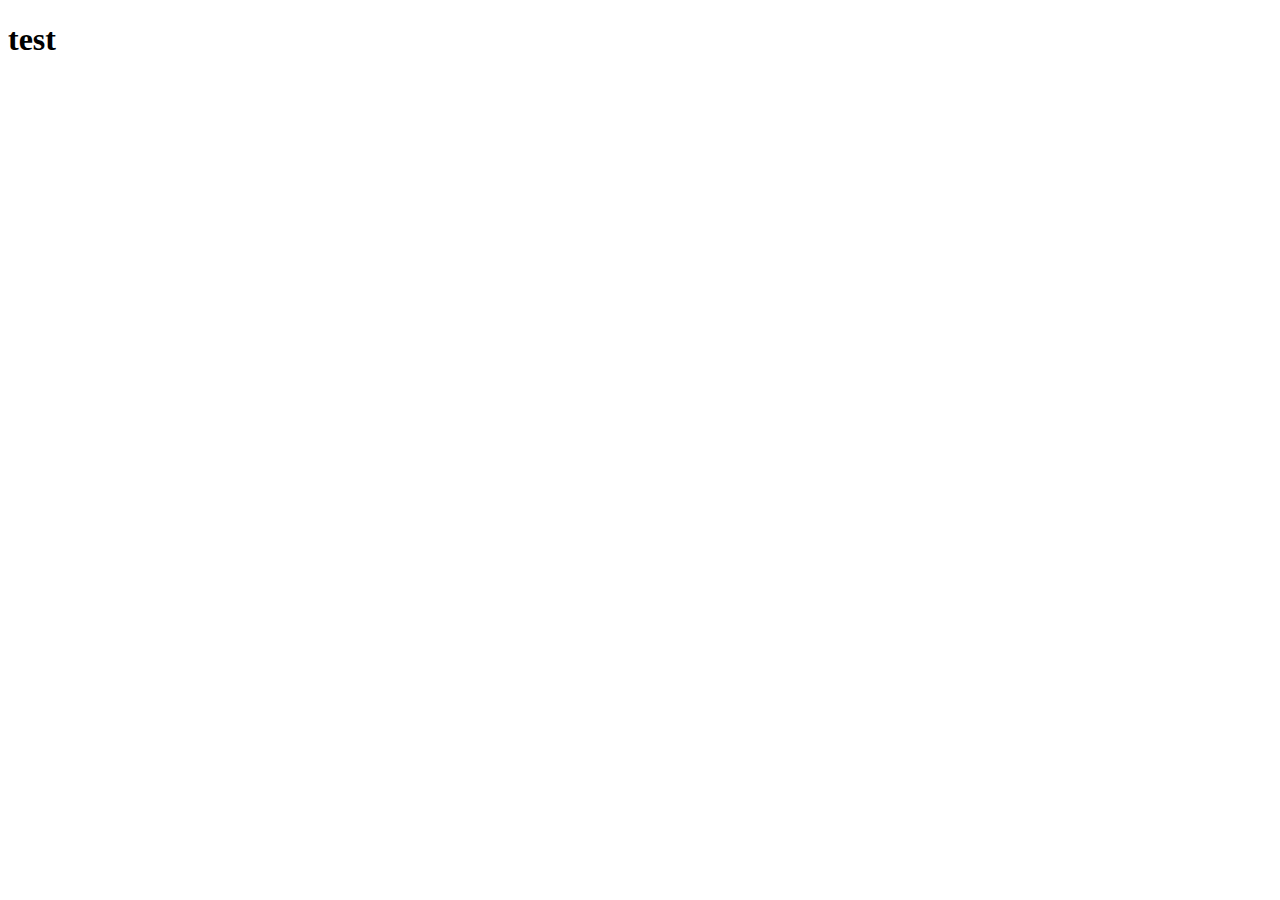
==== index.html @ bad6e139 "s" ====
<!DOCTYPE html>
<html lang="en">
<head>
  <meta charset="UTF-8">
  <meta name="viewport" content="width=device-width, initial-scale=1.0">
  <meta http-equiv="X-UA-Compatible" content="ie=edge">
  <title>Document</title>
</head>
<body>
  <h1>test</h1>
</body>
</html>
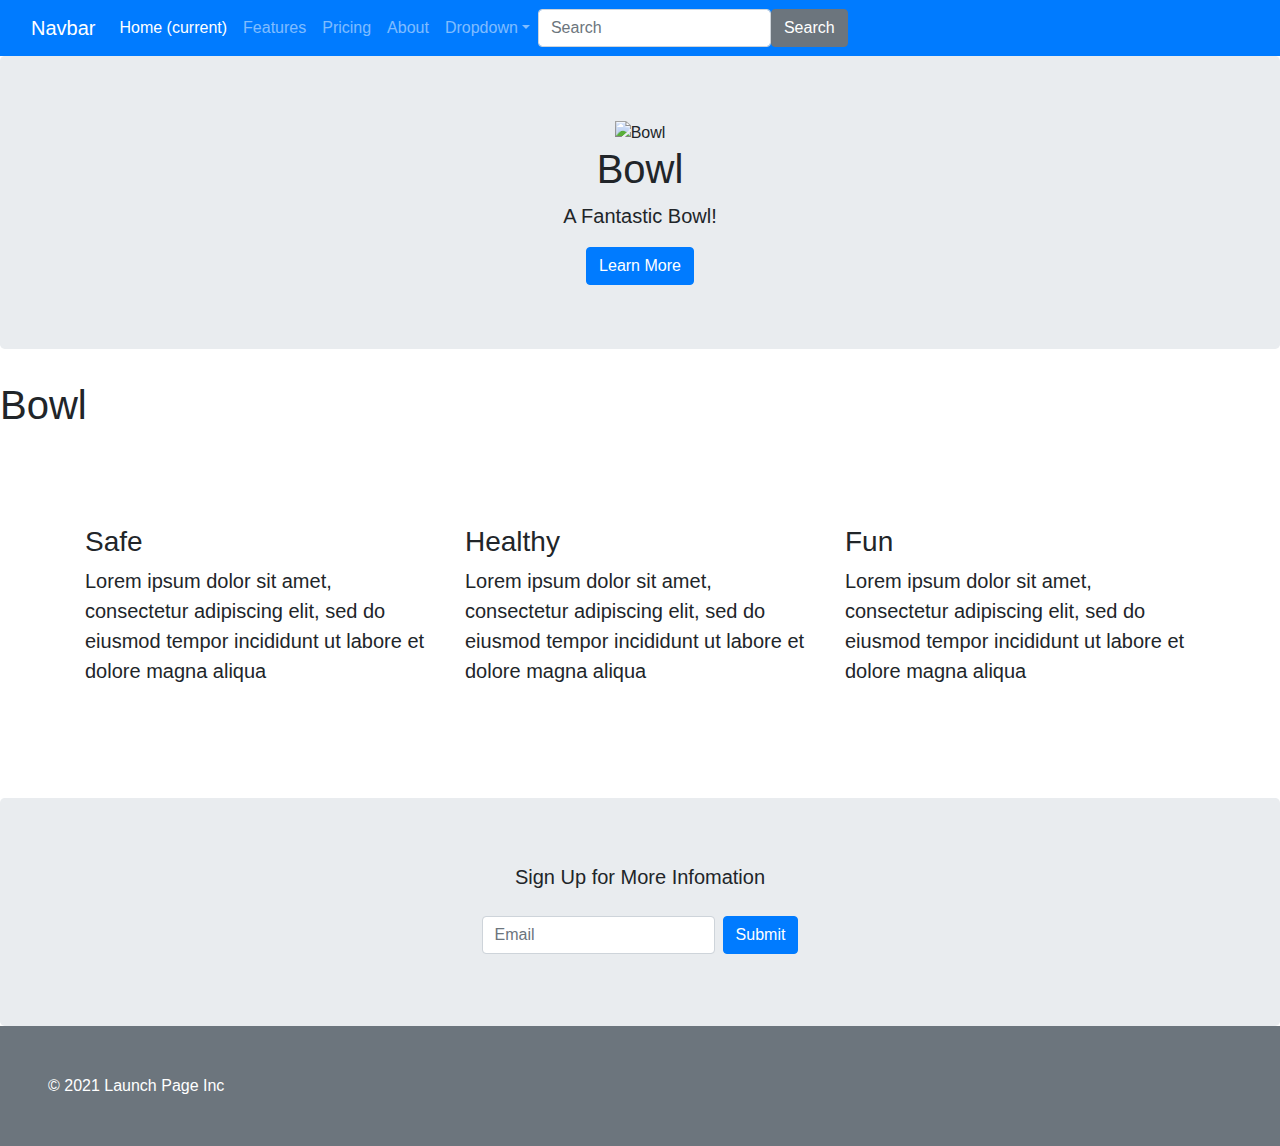
==== commit c01373c1: "Update index.html" ====
--- a/index.html
+++ b/index.html
@@ -4,9 +4,95 @@
   <meta charset="UTF-8">
   <meta name="viewport" content="width=device-width, initial-scale=1.0">
   <meta http-equiv="X-UA-Compatible" content="ie=edge">
-  <title>Document</title>
+  <title>My Bowl Launchpage</title>
+  <link rel="stylesheet" href="https://stackpath.bootstrapcdn.com/bootstrap/4.3.1/css/bootstrap.min.css" integrity="sha384-ggOyR0iXCbMQv3Xipma34MD+dH/1fQ784/j6cY/iJTQUOhcWr7x9JvoRxT2MZw1T" crossorigin="anonymous">
+  <link rel="stylesheet" href="https://bootswatch.com/4/cyborg/bootstrap.min.css">
 </head>
 <body>
-  <h1>test</h1>
+  <!-- NAVBAR -->
+  <nav class="navbar navbar-expand-lg navbar-dark bg-primary">
+    <div class="container-fluid">
+      <a class="navbar-brand" href="#">Navbar</a>
+      <button class="navbar-toggler" type="button" data-bs-toggle="collapse" data-bs-target="#navbarColor01" aria-controls="navbarColor01" aria-expanded="false" aria-label="Toggle navigation">
+        <span class="navbar-toggler-icon"></span>
+      </button>
+
+      <div class="collapse navbar-collapse" id="navbarColor01">
+        <ul class="navbar-nav me-auto">
+          <li class="nav-item">
+            <a class="nav-link active" href="#">Home
+              <span class="visually-hidden">(current)</span>
+            </a>
+          </li>
+          <li class="nav-item">
+            <a class="nav-link" href="#">Features</a>
+          </li>
+          <li class="nav-item">
+            <a class="nav-link" href="#">Pricing</a>
+          </li>
+          <li class="nav-item">
+            <a class="nav-link" href="#">About</a>
+          </li>
+          <li class="nav-item dropdown">
+            <a class="nav-link dropdown-toggle" data-bs-toggle="dropdown" href="#" role="button" aria-haspopup="true" aria-expanded="false">Dropdown</a>
+            <div class="dropdown-menu">
+              <a class="dropdown-item" href="#">Action</a>
+              <a class="dropdown-item" href="#">Another action</a>
+              <a class="dropdown-item" href="#">Something else here</a>
+              <div class="dropdown-divider"></div>
+              <a class="dropdown-item" href="#">Separated link</a>
+            </div>
+          </li>
+        </ul>
+        <form class="d-flex">
+          <input class="form-control me-sm-2" type="text" placeholder="Search">
+          <button class="btn btn-secondary my-2 my-sm-0" type="submit">Search</button>
+        </form>
+      </div>
+    </div>
+  </nav>
+
+<!-- HERO -->
+<div class="jumbotron text-center">
+  <img height="400" width="400" src="https://www.craftparts.com/wp-content/uploads/2019/07/RC1000-2.jpg" alt="Bowl">
+    <h1>Bowl</h1>
+    <p class="lead">A Fantastic Bowl!</p>
+    <a href="#" class="btn btn-primary">Learn More</a>
+  </div>
+<h1>Bowl</h1>
+
+<!-- BENEFITS -->
+<div class="container pb-5 pt-5 mb-5 mt-5">
+    <div class="row">
+      <div class="col-lg-4">
+        <h3>Safe</h3>
+        <p class="lead">Lorem ipsum dolor sit amet, consectetur adipiscing elit, sed do eiusmod tempor incididunt ut labore et dolore magna aliqua</p>
+      </div>
+      <div class="col-lg-4">
+        <h3>Healthy</h3>
+        <p class="lead">Lorem ipsum dolor sit amet, consectetur adipiscing elit, sed do eiusmod tempor incididunt ut labore et dolore magna aliqua</p>
+      </div>
+      <div class="col-lg-4">
+        <h3>Fun</h3>
+        <p class="lead">Lorem ipsum dolor sit amet, consectetur adipiscing elit, sed do eiusmod tempor incididunt ut labore et dolore magna aliqua</p>
+      </div>
+    </div>
+  </div>
+
+<!-- CALL TO ACTION -->
+<div class="jumbotron text-center mb-0">
+    <p class="lead mb-4">Sign Up for More Infomation</p>
+    <div class="d-flex justify-content-center">
+      <form action="#" class='form-inline'>
+        <input type="text" class="form-control mb-2 mr-sm-2" placeholder="Email"/>
+        <button type="submit" class="btn btn-primary mb-2">Submit</button>
+      </form>
+    </div>
+  </div>
+
+<!-- FOOTER -->
+<div class="bg-secondary p-5 text-white">
+    &copy; 2021 Launch Page Inc
+  </div>
 </body>
 </html>
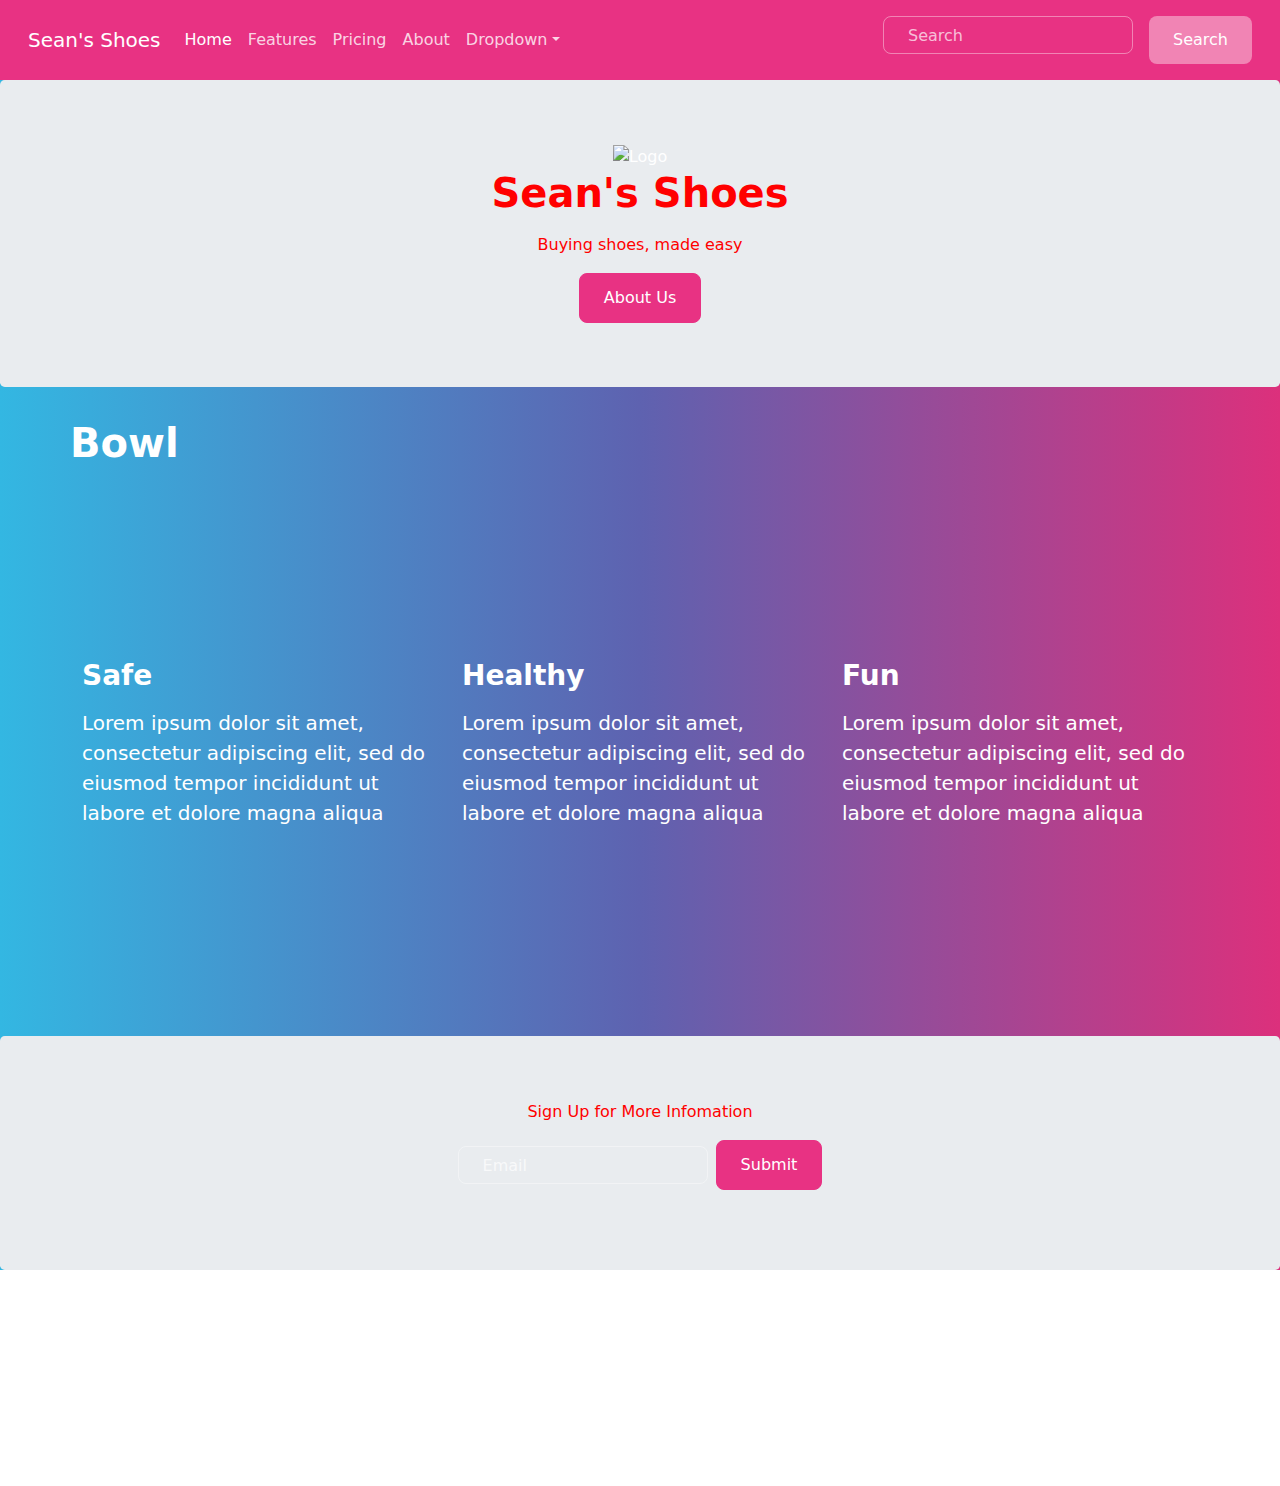
==== commit 9bedafc6: "changes 1" ====
--- a/index.html
+++ b/index.html
@@ -6,13 +6,14 @@
   <meta http-equiv="X-UA-Compatible" content="ie=edge">
   <title>My Bowl Launchpage</title>
   <link rel="stylesheet" href="https://stackpath.bootstrapcdn.com/bootstrap/4.3.1/css/bootstrap.min.css" integrity="sha384-ggOyR0iXCbMQv3Xipma34MD+dH/1fQ784/j6cY/iJTQUOhcWr7x9JvoRxT2MZw1T" crossorigin="anonymous">
-  <link rel="stylesheet" href="https://bootswatch.com/4/cyborg/bootstrap.min.css">
+  <link rel="stylesheet" href="bootstrap.min.css">
+  <link rel="stylesheet" href="styles.css">
 </head>
 <body>
   <!-- NAVBAR -->
   <nav class="navbar navbar-expand-lg navbar-dark bg-primary">
     <div class="container-fluid">
-      <a class="navbar-brand" href="#">Navbar</a>
+      <a class="navbar-brand" href="#">Sean's Shoes</a>
       <button class="navbar-toggler" type="button" data-bs-toggle="collapse" data-bs-target="#navbarColor01" aria-controls="navbarColor01" aria-expanded="false" aria-label="Toggle navigation">
         <span class="navbar-toggler-icon"></span>
       </button>
@@ -21,7 +22,6 @@
         <ul class="navbar-nav me-auto">
           <li class="nav-item">
             <a class="nav-link active" href="#">Home
-              <span class="visually-hidden">(current)</span>
             </a>
           </li>
           <li class="nav-item">
@@ -54,12 +54,12 @@
 
 <!-- HERO -->
 <div class="jumbotron text-center">
-  <img height="400" width="400" src="https://www.craftparts.com/wp-content/uploads/2019/07/RC1000-2.jpg" alt="Bowl">
-    <h1>Bowl</h1>
-    <p class="lead">A Fantastic Bowl!</p>
-    <a href="#" class="btn btn-primary">Learn More</a>
+  <img height="500" width="600" src="https://cdn.dribbble.com/users/5890/screenshots/2134833/media/39b63840e895877b3c2a514a4397c1a1.png" alt="Logo">
+    <h1 class="primary">Sean's Shoes</h1>
+    <p class="primary">Buying shoes, made easy</p>
+    <a href="#" class="btn btn-primary">About Us</a>
   </div>
-<h1>Bowl</h1>
+<h1 class="secondary">Bowl</h1>
 
 <!-- BENEFITS -->
 <div class="container pb-5 pt-5 mb-5 mt-5">
@@ -81,7 +81,7 @@
 
 <!-- CALL TO ACTION -->
 <div class="jumbotron text-center mb-0">
-    <p class="lead mb-4">Sign Up for More Infomation</p>
+    <p class="sign-up" class="lead mb-4">Sign Up for More Infomation</p>
     <div class="d-flex justify-content-center">
       <form action="#" class='form-inline'>
         <input type="text" class="form-control mb-2 mr-sm-2" placeholder="Email"/>
@@ -91,7 +91,7 @@
   </div>
 
 <!-- FOOTER -->
-<div class="bg-secondary p-5 text-white">
+<div id="footer" class="bg-secondary p-5 text-white">
     &copy; 2021 Launch Page Inc
   </div>
 </body>
--- a/styles.css
+++ b/styles.css
@@ -0,0 +1,12 @@
+.primary{
+  color: red
+}
+
+
+.sign-up{
+  color: red
+}
+
+.secondary{
+  margin-left: 70px
+}
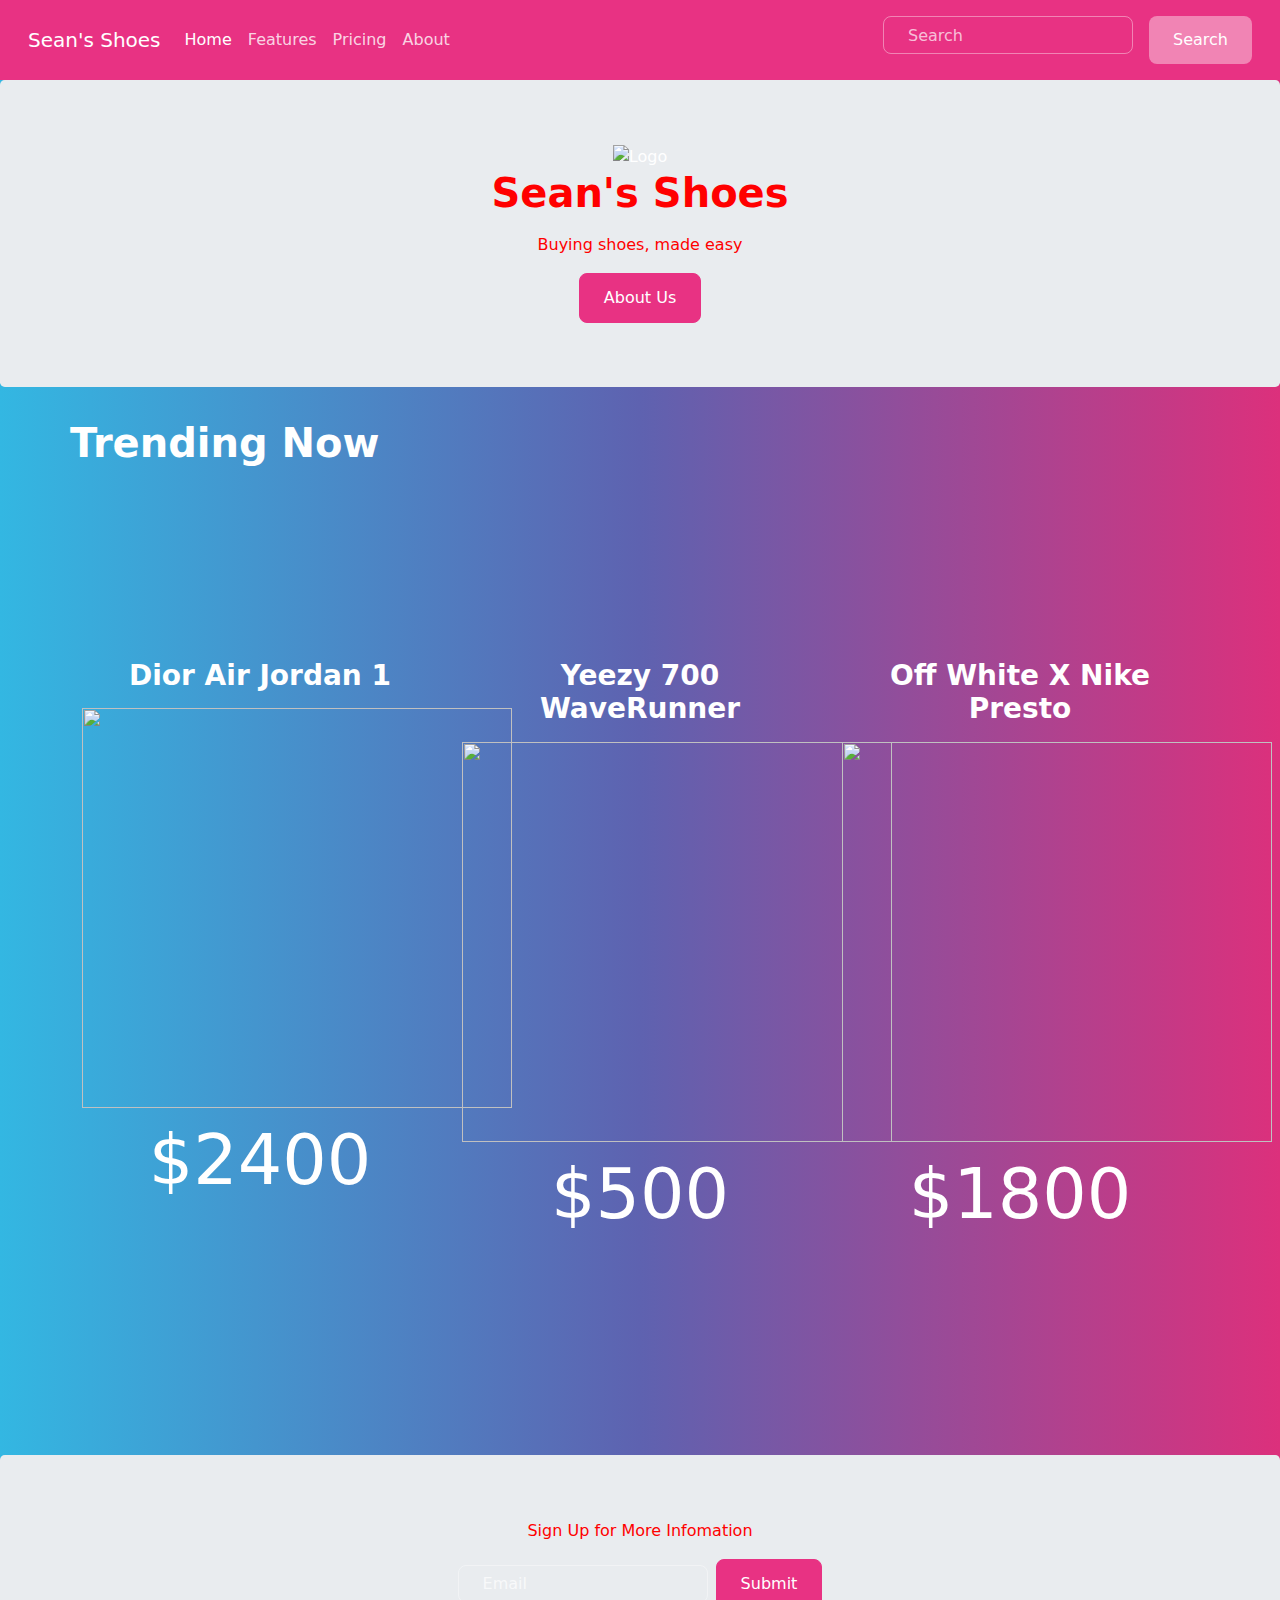
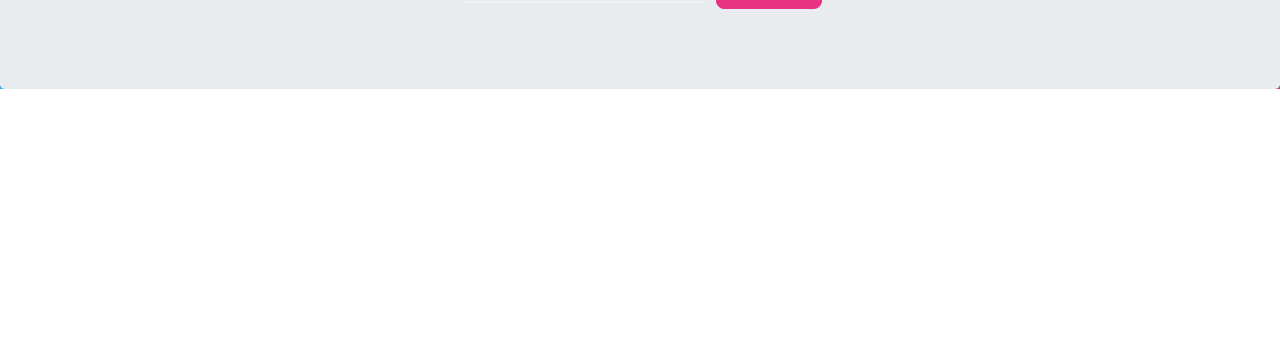
==== commit 7795a2bc: "updates" ====
--- a/index.html
+++ b/index.html
@@ -4,7 +4,7 @@
   <meta charset="UTF-8">
   <meta name="viewport" content="width=device-width, initial-scale=1.0">
   <meta http-equiv="X-UA-Compatible" content="ie=edge">
-  <title>My Bowl Launchpage</title>
+  <title>Sean's Shoes</title>
   <link rel="stylesheet" href="https://stackpath.bootstrapcdn.com/bootstrap/4.3.1/css/bootstrap.min.css" integrity="sha384-ggOyR0iXCbMQv3Xipma34MD+dH/1fQ784/j6cY/iJTQUOhcWr7x9JvoRxT2MZw1T" crossorigin="anonymous">
   <link rel="stylesheet" href="bootstrap.min.css">
   <link rel="stylesheet" href="styles.css">
@@ -21,7 +21,7 @@
       <div class="collapse navbar-collapse" id="navbarColor01">
         <ul class="navbar-nav me-auto">
           <li class="nav-item">
-            <a class="nav-link active" href="#">Home
+            <a class="nav-link active" href="index.html">Home
             </a>
           </li>
           <li class="nav-item">
@@ -31,17 +31,7 @@
             <a class="nav-link" href="#">Pricing</a>
           </li>
           <li class="nav-item">
-            <a class="nav-link" href="#">About</a>
-          </li>
-          <li class="nav-item dropdown">
-            <a class="nav-link dropdown-toggle" data-bs-toggle="dropdown" href="#" role="button" aria-haspopup="true" aria-expanded="false">Dropdown</a>
-            <div class="dropdown-menu">
-              <a class="dropdown-item" href="#">Action</a>
-              <a class="dropdown-item" href="#">Another action</a>
-              <a class="dropdown-item" href="#">Something else here</a>
-              <div class="dropdown-divider"></div>
-              <a class="dropdown-item" href="#">Separated link</a>
-            </div>
+            <a class="nav-link" href="about.html">About</a>
           </li>
         </ul>
         <form class="d-flex">
@@ -57,24 +47,33 @@
   <img height="500" width="600" src="https://cdn.dribbble.com/users/5890/screenshots/2134833/media/39b63840e895877b3c2a514a4397c1a1.png" alt="Logo">
     <h1 class="primary">Sean's Shoes</h1>
     <p class="primary">Buying shoes, made easy</p>
-    <a href="#" class="btn btn-primary">About Us</a>
+    <a href="about.html" class="btn btn-primary">About Us</a>
   </div>
-<h1 class="secondary">Bowl</h1>
+<h1 class="secondary">Trending Now</h1>
 
 <!-- BENEFITS -->
 <div class="container pb-5 pt-5 mb-5 mt-5">
     <div class="row">
       <div class="col-lg-4">
-        <h3>Safe</h3>
-        <p class="lead">Lorem ipsum dolor sit amet, consectetur adipiscing elit, sed do eiusmod tempor incididunt ut labore et dolore magna aliqua</p>
+        <center>
+          <h3>Dior Air Jordan 1</h3>
+          <img height="400px" width="430px" src="https://mivintagelabel.com/wp-content/uploads/2020/10/Air-Jordan-1-x-Dior-2.jpg" alt="">
+          <p class="prices">$2400</p>
+        </center>
       </div>
       <div class="col-lg-4">
-        <h3>Healthy</h3>
-        <p class="lead">Lorem ipsum dolor sit amet, consectetur adipiscing elit, sed do eiusmod tempor incididunt ut labore et dolore magna aliqua</p>
+        <center>
+          <h3>Yeezy 700 WaveRunner</h3>
+          <img height="400px" width="430px" src="https://i.pinimg.com/originals/fb/17/af/fb17afa921ed32328441a5d0dfd4eeca.jpg" alt="">
+          <p class="prices">$500</p>
+        </center>
       </div>
       <div class="col-lg-4">
-        <h3>Fun</h3>
-        <p class="lead">Lorem ipsum dolor sit amet, consectetur adipiscing elit, sed do eiusmod tempor incididunt ut labore et dolore magna aliqua</p>
+        <center>
+          <h3>Off White X Nike Presto</h3>
+          <img height="400px" width="430px" src="https://houseofheat.co/app/uploads/2017/10/22857528_1742423636061157_2223562134585868288_n-e1509484622467.jpg" alt="">
+          <p class="prices">$1800</p>
+        </center>
       </div>
     </div>
   </div>
@@ -93,6 +92,8 @@
 <!-- FOOTER -->
 <div id="footer" class="bg-secondary p-5 text-white">
     &copy; 2021 Launch Page Inc
+    <p>aaaaaa</p>
   </div>
+
 </body>
 </html>
--- a/styles.css
+++ b/styles.css
@@ -10,3 +10,7 @@
 .secondary{
   margin-left: 70px
 }
+
+.prices{
+  font-size: 70px
+}
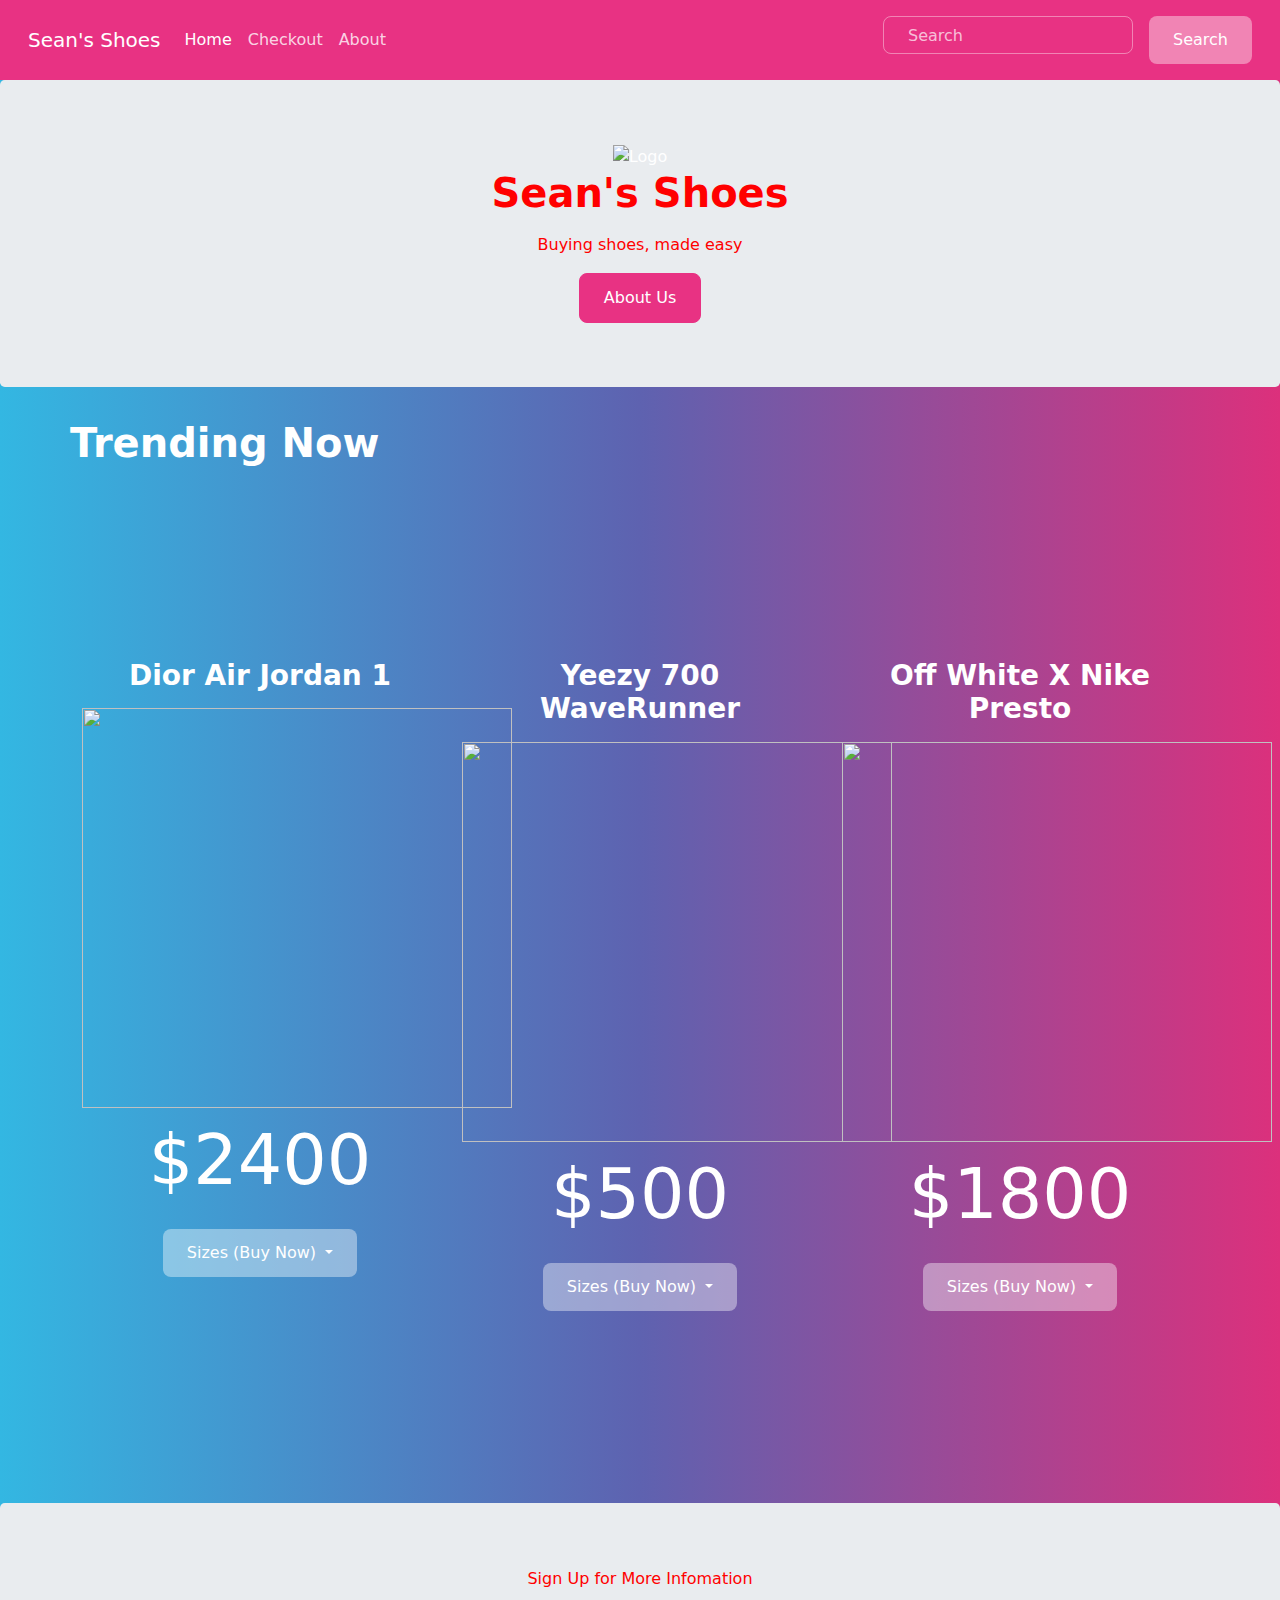
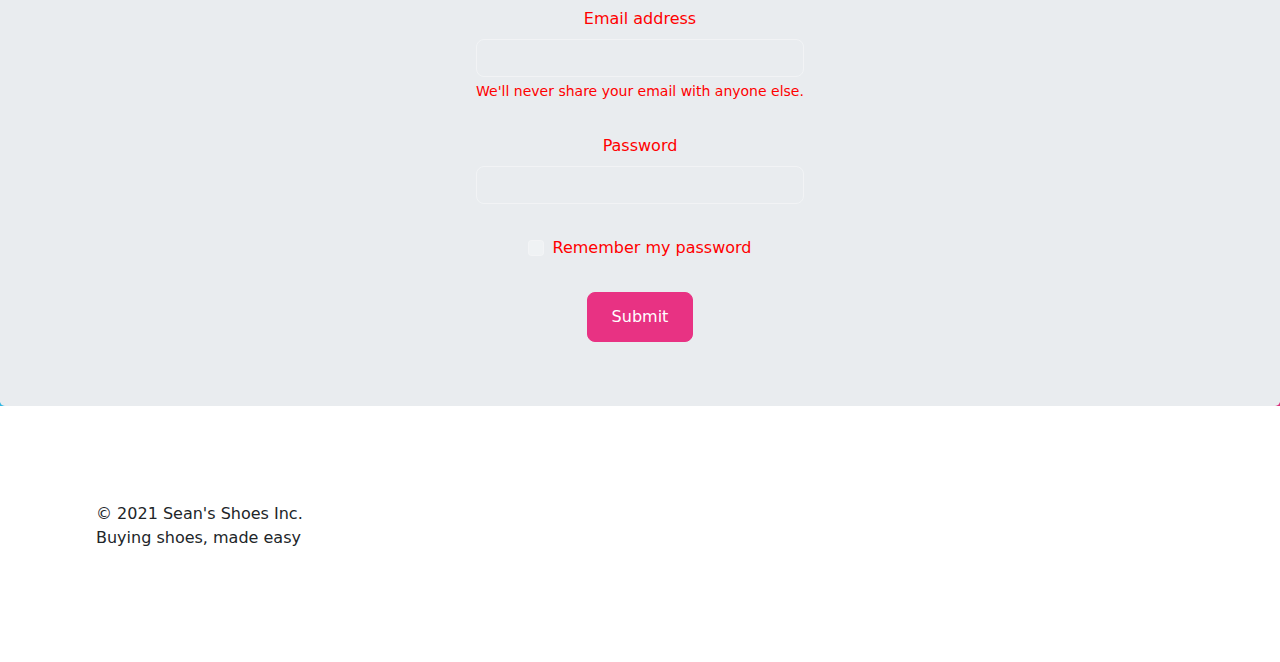
==== commit bd4bde05: "update" ====
--- a/index.html
+++ b/index.html
@@ -8,6 +8,8 @@
   <link rel="stylesheet" href="https://stackpath.bootstrapcdn.com/bootstrap/4.3.1/css/bootstrap.min.css" integrity="sha384-ggOyR0iXCbMQv3Xipma34MD+dH/1fQ784/j6cY/iJTQUOhcWr7x9JvoRxT2MZw1T" crossorigin="anonymous">
   <link rel="stylesheet" href="bootstrap.min.css">
   <link rel="stylesheet" href="styles.css">
+  <script src="https://cdn.jsdelivr.net/npm/@popperjs/core@2.9.2/dist/umd/popper.min.js" ></script>
+  <script src="https://cdn.jsdelivr.net/npm/bootstrap@5.0.1/dist/js/bootstrap.min.js" integrity="sha384-Atwg2Pkwv9vp0ygtn1JAojH0nYbwNJLPhwyoVbhoPwBhjQPR5VtM2+xf0Uwh9KtT" crossorigin="anonymous"></script>
 </head>
 <body>
   <!-- NAVBAR -->
@@ -25,10 +27,7 @@
             </a>
           </li>
           <li class="nav-item">
-            <a class="nav-link" href="#">Features</a>
-          </li>
-          <li class="nav-item">
-            <a class="nav-link" href="#">Pricing</a>
+            <a class="nav-link" href="checkout.html">Checkout</a>
           </li>
           <li class="nav-item">
             <a class="nav-link" href="about.html">About</a>
@@ -59,6 +58,16 @@
           <h3>Dior Air Jordan 1</h3>
           <img height="400px" width="430px" src="https://mivintagelabel.com/wp-content/uploads/2020/10/Air-Jordan-1-x-Dior-2.jpg" alt="">
           <p class="prices">$2400</p>
+          <div class="dropdown">
+            <button class="btn btn-secondary dropdown-toggle" type="button" id="dropdownMenuButton1" data-bs-toggle="dropdown" aria-expanded="false">
+              Sizes (Buy Now)
+            </button>
+            <ul class="dropdown-menu" aria-labelledby="dropdownMenuButton1">
+              <li><a class="dropdown-item" href="checkout.html">7.5</a></li>
+              <li><a class="dropdown-item" href="checkout.html">8.5</a></li>
+              <li><a class="dropdown-item" href="checkout.html">11</a></li>
+            </ul>
+          </div>
         </center>
       </div>
       <div class="col-lg-4">
@@ -66,6 +75,16 @@
           <h3>Yeezy 700 WaveRunner</h3>
           <img height="400px" width="430px" src="https://i.pinimg.com/originals/fb/17/af/fb17afa921ed32328441a5d0dfd4eeca.jpg" alt="">
           <p class="prices">$500</p>
+          <div class="dropdown">
+            <button class="btn btn-secondary dropdown-toggle" type="button" id="dropdownMenuButton1" data-bs-toggle="dropdown" aria-expanded="false">
+              Sizes (Buy Now)
+            </button>
+            <ul class="dropdown-menu" aria-labelledby="dropdownMenuButton1">
+              <li><a class="dropdown-item" href="checkout.html">9.5</a></li>
+              <li><a class="dropdown-item" href="checkout.html">10</a></li>
+              <li><a class="dropdown-item" href="checkout.html">12.5</a></li>
+            </ul>
+          </div>
         </center>
       </div>
       <div class="col-lg-4">
@@ -73,6 +92,16 @@
           <h3>Off White X Nike Presto</h3>
           <img height="400px" width="430px" src="https://houseofheat.co/app/uploads/2017/10/22857528_1742423636061157_2223562134585868288_n-e1509484622467.jpg" alt="">
           <p class="prices">$1800</p>
+          <div class="dropdown">
+            <button class="btn btn-secondary dropdown-toggle" type="button" id="dropdownMenuButton1" data-bs-toggle="dropdown" aria-expanded="false">
+              Sizes (Buy Now)
+            </button>
+            <ul class="dropdown-menu" aria-labelledby="dropdownMenuButton1">
+              <li><a class="dropdown-item" href="checkout.html">8</a></li>
+              <li><a class="dropdown-item" href="checkout.html">10.5</a></li>
+              <li><a class="dropdown-item" href="checkout.html">11</a></li>
+            </ul>
+          </div>
         </center>
       </div>
     </div>
@@ -82,17 +111,29 @@
 <div class="jumbotron text-center mb-0">
     <p class="sign-up" class="lead mb-4">Sign Up for More Infomation</p>
     <div class="d-flex justify-content-center">
-      <form action="#" class='form-inline'>
-        <input type="text" class="form-control mb-2 mr-sm-2" placeholder="Email"/>
-        <button type="submit" class="btn btn-primary mb-2">Submit</button>
-      </form>
+        <form>
+    <div class="mb-3">
+      <label for="exampleInputEmail1" class="form-label">Email address</label>
+      <input type="email" class="form-control" id="exampleInputEmail1" aria-describedby="emailHelp">
+      <div id="emailHelp" class="form-text">We'll never share your email with anyone else.</div>
+    </div>
+    <div class="mb-3">
+      <label for="exampleInputPassword1" class="form-label">Password</label>
+      <input type="password" class="form-control" id="exampleInputPassword1">
+    </div>
+    <div class="mb-3 form-check">
+      <input type="checkbox" class="form-check-input" id="exampleCheck1">
+      <label class="form-check-label" for="exampleCheck1">Remember my password</label>
+    </div>
+    <button type="submit" class="btn btn-primary">Submit</button>
+  </form>
     </div>
   </div>
 
 <!-- FOOTER -->
-<div id="footer" class="bg-secondary p-5 text-white">
-    &copy; 2021 Launch Page Inc
-    <p>aaaaaa</p>
+<div class="bg-secondary p-5 text-dark">
+    &copy; 2021 Sean's Shoes Inc.
+    <p>Buying shoes, made easy</p>
   </div>
 
 </body>
--- a/styles.css
+++ b/styles.css
@@ -14,3 +14,27 @@
 .prices{
   font-size: 70px
 }
+
+.mb-3{
+  color: red
+}
+
+#emailHelp{
+  color: red
+}
+
+#exampleInputPassword1{
+  color: red
+}
+
+#exampleInputEmail1{
+  color: red
+}
+
+.checkout{
+  margin-left: 200px
+}
+
+#dropdownMenuButton2{
+  background-color: #D74582
+}
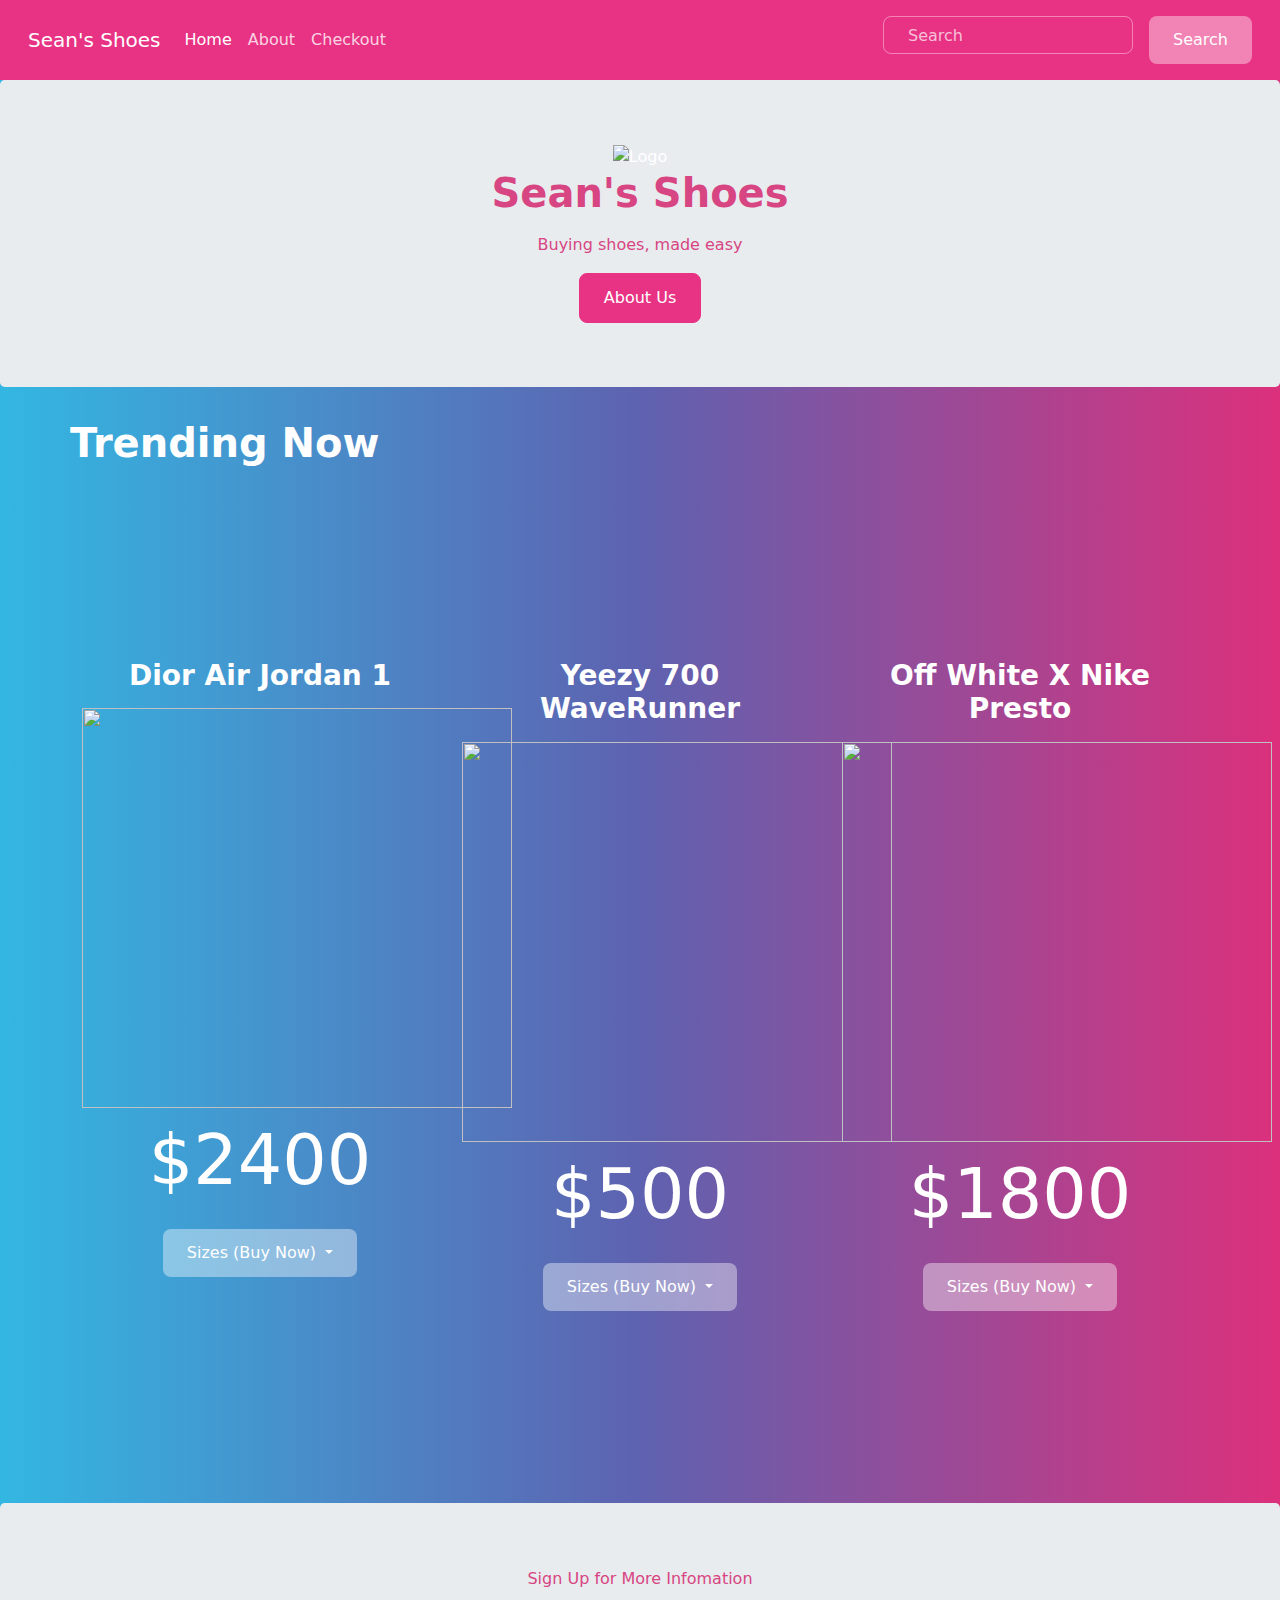
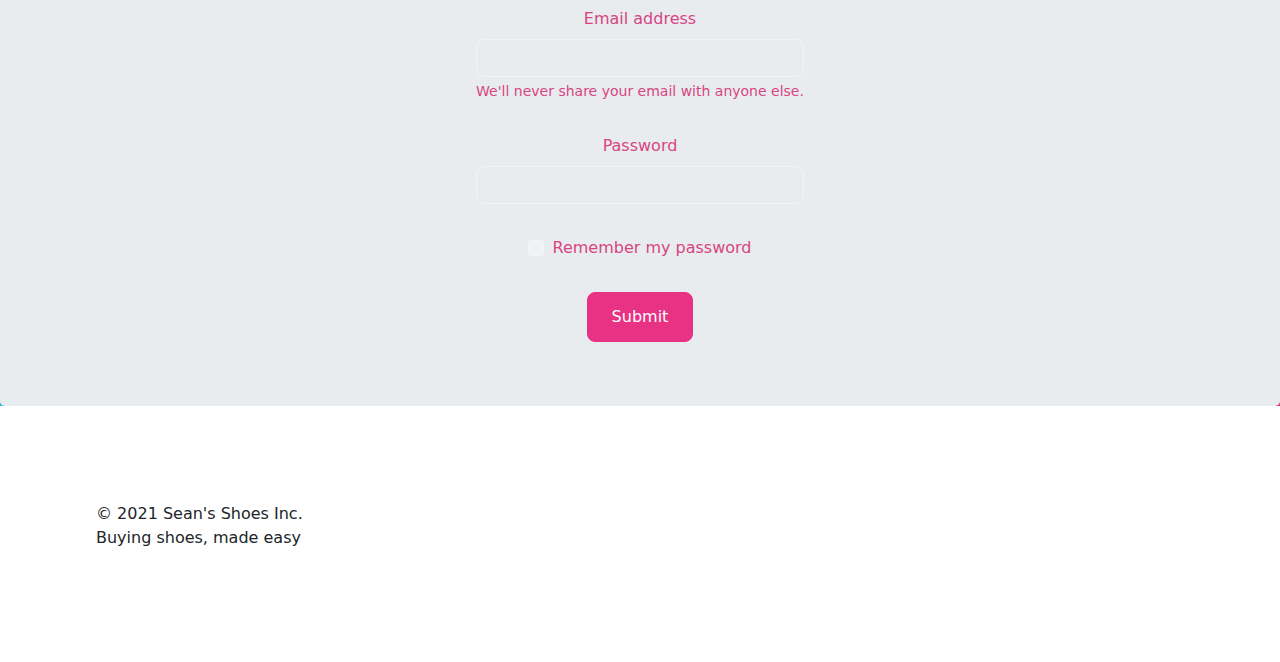
==== commit 1a2d88c6: "update" ====
--- a/index.html
+++ b/index.html
@@ -27,10 +27,10 @@
             </a>
           </li>
           <li class="nav-item">
-            <a class="nav-link" href="checkout.html">Checkout</a>
+            <a class="nav-link" href="about.html">About</a>
           </li>
           <li class="nav-item">
-            <a class="nav-link" href="about.html">About</a>
+            <a class="nav-link" href="checkout.html">Checkout</a>
           </li>
         </ul>
         <form class="d-flex">
--- a/styles.css
+++ b/styles.css
@@ -1,10 +1,10 @@
 .primary{
-  color: red
+  color: #D74582
 }
 
 
 .sign-up{
-  color: red
+  color: #D74582
 }
 
 .secondary{
@@ -16,19 +16,19 @@
 }
 
 .mb-3{
-  color: red
+  color: #D74582
 }
 
 #emailHelp{
-  color: red
+  color: #D74582
 }
 
 #exampleInputPassword1{
-  color: red
+  color: #D74582
 }
 
 #exampleInputEmail1{
-  color: red
+  color: #D74582
 }
 
 .checkout{
